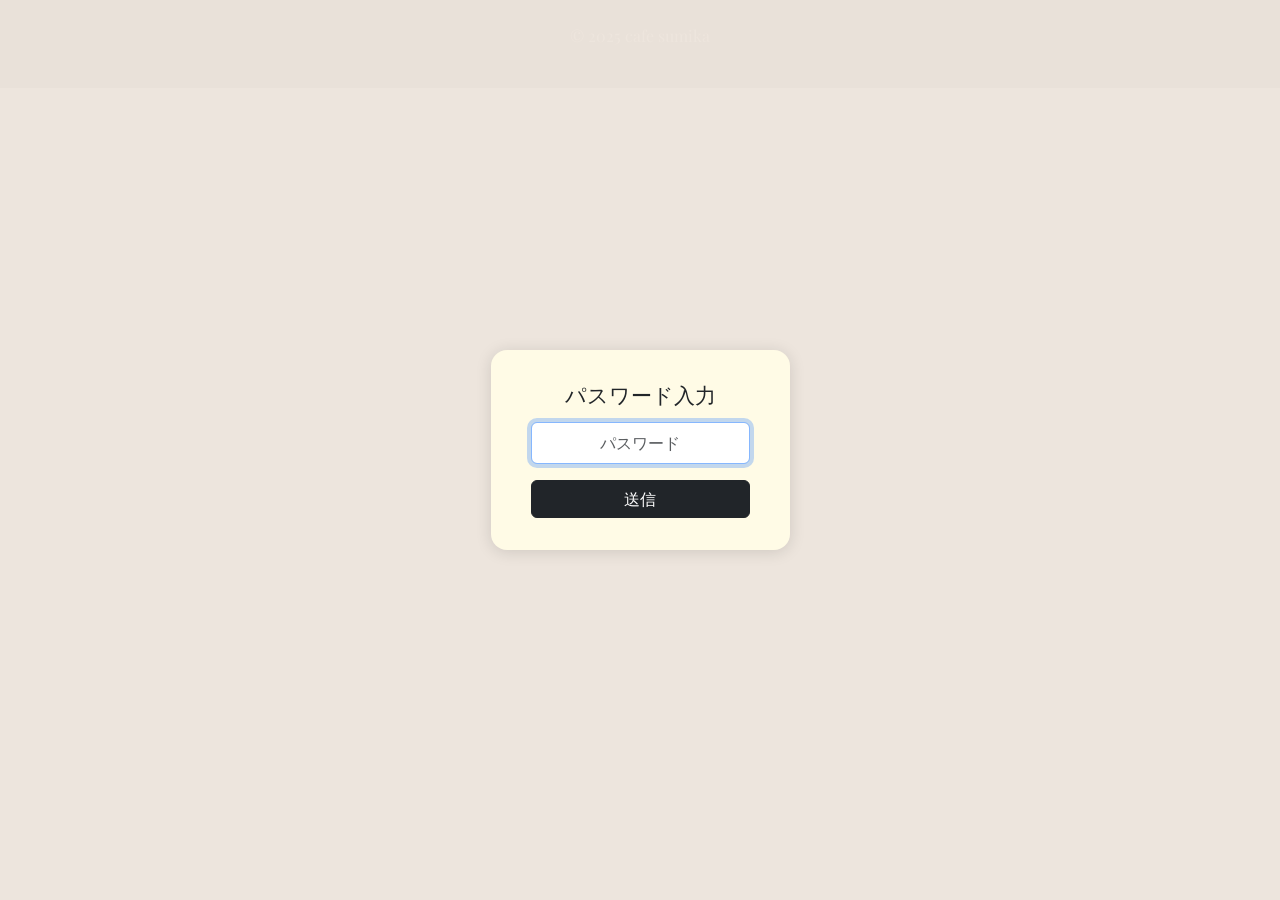
==== index.html @ b7f005e5 "deactivate avoiding search engine" ====
<!DOCTYPE html>
<html lang="ja">

<head>
  <!-- 検索インデックスしない -->
  <!--<meta name="robots" content="noindex">-->
  <!-- Google tag (gtag.js) -->
  <script async src="https://www.googletagmanager.com/gtag/js?id=G-H12CPT8LZV"></script>
  <script>
    window.dataLayer = window.dataLayer || [];
    function gtag() { dataLayer.push(arguments); }
    gtag('js', new Date());
    gtag('config', 'G-H12CPT8LZV');
  </script>
  <meta charset="UTF-8" />
  <meta name="viewport" content="width=device-width, initial-scale=1" />
  <meta http-equiv="Cache-Control" content="no-cache, no-store, must-revalidate" />
  <meta http-equiv="Pragma" content="no-cache" />
  <meta http-equiv="Expires" content="0" />

  <title>cafe sumika</title>
  <link rel="icon" type="image/png" href="images/icon.png">

  <!-- Google Fonts (クラシックなフォントに変更) -->
  <link href="https://fonts.googleapis.com/css2?family=Playfair+Display:wght@400;700&display=swap" rel="stylesheet">

  <!-- Bootstrap CSS -->
  <link href="https://cdn.jsdelivr.net/npm/bootstrap@5.3.2/dist/css/bootstrap.min.css" rel="stylesheet">

  <!-- 自作スタイル -->
  <link href="css/style.css" rel="stylesheet">
</head>

<body>
  <div id="password-overlay"
    style="position:fixed;z-index:9999;inset:0;background:rgba(237,229,221,0.98);display:flex;align-items:center;justify-content:center;">
    <form id="password-form"
      style="background:#fffbe6;border-radius:1rem;box-shadow:0 2px 16px #0002;padding:2rem 2.5rem;min-width:260px;">
      <h2 class="mb-3 text-center" style="font-size:1.3rem;">パスワード入力</h2>
      <input type="password" id="password-input" class="form-control mb-3" placeholder="パスワード" autocomplete="off"
        style="text-align:center;">
      <button type="submit" class="btn btn-dark w-100">送信</button>
      <div id="password-error" class="text-danger mt-2 text-center" style="display:none;font-size:0.95em;">パスワードが違います
      </div>
    </form>
  </div>
  <!-- ハンバーガーメニュー -->
  <div class="menu-overlay" id="menu-overlay"></div>

  <div id="hamburger-menu">
    <button id="menu-toggle">☰</button>
    <nav id="side-menu">
      <ul>
        <li><a href="#" onclick="showPage('home-page'); closeMenu();">ホーム</a></li>
        <li><a href="#" onclick="showPage('about-page'); closeMenu();">こだわり</a></li>
        <li><a href="#" onclick="showPage('menu-page'); closeMenu();">メニュー</a></li>
        <li><a href="#" onclick="showPage('notice-page'); closeMenu();">お知らせ・営業日</a></li>
        <li><a href="https://www.instagram.com/cafe_sumika/" target="_blank">
            Instagram <img src="https://upload.wikimedia.org/wikipedia/commons/a/a5/Instagram_icon.png" alt="Instagram"
              style="width: 28px; height: 28px; vertical-align: middle;"></a></li>
      </ul>
    </nav>
  </div>
  <!-- メインコンテンツ -->
  <main class="container-fluid p-0 mt-0">
    <div id="home-page" class="page">
      <!-- ヒーローセクション -->
      <!--<section id="hero" class="hero-section"
          style="background-image: url('images/top.png'); background-size: cover; background-position: center; height: 60vh; color: white;">-->
      <section id="hero" class="hero-section">
        <div class="bg-slide" id="bg1"></div>
        <div class="bg-slide" id="bg2"></div>
        <div class="hero-text text-center d-flex justify-content-center align-items-center h-100">
          <div>
            <h1 style="font-size: 42px; font-family: 'Montserrat', 'Playfair Display', serif; letter-spacing: 0.1em;">
              cafe sumika</h1>
          </div>
        </div>
      </section>
      <section class="custom-text-section">
        <p class="custom-paragraph">
          たまごソムリエが厳選した<br>
          産直の安心・安全なたまごの販売<br>
        </p>
        <p class="custom-paragraph">
          また食べたくなるスイーツと<br>
          美味しい珈琲<br>
          ホット安らぐひとときを<br>
        </p>
      </section>

      <!-- カフェについてセクション -->
      <section class="about-cafe" style="padding-bottom:20px;">
        <div>
          <div class="text-center position-relative">
            <div class="menu-img-wrapper position-relative d-inline-block w-100" style="max-width: 100%;">
              <a href="#" onclick="showPage('about-page');">
                <img src="images/kodawari.JPG"
                  style="width: 320px; height: 320px; object-fit: cover; border-radius:1rem;">
                <span class="menu-label position-absolute top-50 start-50 translate-middle text-white px-4">
                  当店のこだわり
                </span>
              </a>
            </div>
          </div>
      </section>
      <!-- メニューセクション -->
      <section style="padding-bottom:20px;">
        <div>
          <div class="text-center position-relative">
            <div class="menu-img-wrapper position-relative d-inline-block w-100" style="max-width: 100%;">
              <a href="#" onclick="showPage('menu-page');">
                <img src="images/menu.JPG" style="width: 320px; height: 320px; object-fit: cover; border-radius:1rem;">
                <span class="menu-label position-absolute top-50 start-50 translate-middle text-white px-4">
                  ご提供メニュー
                </span>
              </a>
            </div>
          </div>
      </section>
      <!-- 営業日時セクション -->
      <section style="padding-bottom:20px;">
        <div>
          <div class="text-center position-relative">
            <div class="menu-img-wrapper position-relative d-inline-block w-100" style="max-width: 100%;">
              <a href="#" onclick="showPage('notice-page');">
                <img src="images/opening.JPG"
                  style="width: 320px; height: 320px; object-fit: cover; border-radius:1rem;">
                <span class="menu-label position-absolute top-50 start-50 translate-middle text-white px-4">
                  営業日について
                </span>
              </a>
            </div>
          </div>
      </section>

      <!-- アクセスセクション -->
      <section id="access" class="text-center" style="background: #ede5dd; padding: 2.5rem 0 2.5rem 0;">
        <h2>Cafe sumika</h2><br />
        <p>八千代市吉橋で美味しいたまごに出会えるカフェ</p><br />
        <p>金曜日、土曜日　11:00-16:00 営業</p><br />
        <p>千葉県八千代氏吉橋西ノ台２１４６<br />
          東葉高速鉄道　八千代緑が丘駅　バス8分</p>
        <div style="max-width: 700px; margin: 0 auto; padding: 0 1rem;">
          <iframe
            src="https://www.google.com/maps/embed?pb=!1m18!1m12!1m3!1d18318.344184970876!2d140.0678352283345!3d35.744503516588374!2m3!1f0!2f0!3f0!3m2!1i1024!2i768!4f13.1!3m3!1m2!1s0x60227f002c425c11%3A0xbcd20022a1a3d447!2scafe%20sumika!5e0!3m2!1sja!2sjp!4v1753572636562!5m2!1sja!2sjp"
            width="100%" height="300" style="border:0; border-radius: 1rem;" allowfullscreen="" loading="lazy"></iframe>
        </div>
      </section>
    </div>

    <div id="about-page" class="page">
      <!-- カフェについてセクション -->
      <section id="about" class="text-center position-relative mb-0" style="
          color:white;
          position: relative;
          background: url('images/about_bg.png') center center/cover no-repeat, #2d211a;
          width: 100vw;
          margin-left: 50%;
          transform: translateX(-50%);
          margin-top:0;margin-bottom:0;padding-top:3%;padding-bottom:2.5%;
          box-shadow: 0 4px 24px rgba(0,0,0,0.10);
          overflow: hidden;
        ">
        <!-- オーバーレイ -->
        <div style="
          position:absolute;
          inset:0;
          background:rgba(45,33,26,0.8);
          z-index:0;
          pointer-events:none;
        "></div>
        <div class="container position-relative" style="z-index:1;">
          <h2 style="margin-top:15px;margin-bottom:30px;">当店のこだわり</h2>
          <p>産地直送のこだわりの卵を選んでおります</p>
          <p>珈琲に合うとっておきのスイーツのご提供、</p>
          <p>卵の販売も行っております</p>
          <img src="images/egg.JPG" alt="こだわりイメージ"
            style="max-width:320px;width:90%;margin-bottom:1.5rem;display:block;margin-left:auto;margin-right:auto;">
          <p>ワイングラスでリッチな雰囲気を味わえる</p>
          <p>珍しいメニューもございます</p>
          <img src="images/wine.jpeg" alt="こだわりイメージ"
            style="max-width:320px;width:90%;margin-bottom:1.5rem;display:block;margin-left:auto;margin-right:auto;">
          <p>オリジナルのグラスにもこだわっております</p>
          <p>是非カフェでの癒しの体験を</p>
          <img src="images/glass.jpg" alt="こだわりイメージ"
            style="max-width:320px;width:90%;margin-bottom:1.5rem;display:block;margin-left:auto;margin-right:auto;">
        </div>
      </section>
    </div>

    <div id="menu-page" class="page">
      <!-- メニューセクション -->
      <section id="menu">
        <!-- 情報アイコン（画面右上固定） -->
        <button id="menu-info-btn" class="btn btn-outline-secondary info-button" title="メニューのご案内">
          ！
        </button>

        <!-- ポップアップ内容 -->
        <div id="menu-info-popup" class="card shadow-sm position-absolute p-3"
          style="display: none; top: 50px; right: 10px; width: 260px; z-index: 11;">
          <div class="card-body p-2">
            <p class="mb-0 text-muted" style="font-size: 0.9em;">
              メニューは季節や仕入れ状況により変更となる場合があります。ご了承ください。
            </p>
            <button id="popup-close-btn" class="btn btn-sm btn-outline-secondary mt-2 w-100">閉じる</button>
          </div>
        </div>
        <div id="menu-container"></div>
      </section>

    </div>
    <div id="notice-page" class="page">
      <!-- お知らせセクション -->
      <section id="notice" class="mb-0 position-relative" style="
          color:white;
          position: relative;
          background-color:#fdfaf6;
          width: 100vw;
          margin-left: 50%;
          transform: translateX(-50%);
          margin-top:0;margin-bottom:0;padding-top:3%;padding-bottom:2.5%;
          box-shadow: 0 4px 24px rgba(0,0,0,0.10);
        ">
        <!-- オーバーレイ -->

        <div class="container position-relative">
          <h2 class="text-center" style="margin-top:15px;margin:30px 0px 10px 0px;color:#212529;">お知らせ</h2>
          <!-- Instagram -->
          <div style="text-align: center;">
            <p style="margin-top: 20px; display: inline-flex; align-items: center; gap: 10px;color:#212529;">
              Instagramで最新のお知らせをチェック
              <a href="https://www.instagram.com/cafe_sumika/" target="_blank">
                <img src="https://upload.wikimedia.org/wikipedia/commons/a/a5/Instagram_icon.png" alt="Instagram"
                  style="width: 28px; height: 28px; vertical-align: middle;">
              </a>
            </p>
          </div>
          <ul id="notices" class="list-group" style="background: transparent;"></ul>
        </div>
        <div class="container position-relative" style="padding-top:50px; padding-bottom:100px;">
          <h4 class="text-center" style="margin: 20px 0px;color:#212529;">今後の営業予定</h4>
          <p id="next-day" class="text-center text-muted" style="color:#212529!important;">計算中...</p>
          <ul id="upcoming-days" class="list-group mx-auto p-0"
            style="max-width: 500px; border: none; background: transparent; color:white;"></ul>
        </div>
      </section>
    </div>
  </main>

  <!-- フッター -->
  <footer class="text-center py-4" style="background-color: #3e2723; color: white;">
    <p>&copy; 2025 cafe sumika</p>
  </footer>

  <!-- スクリプト -->
  <script src="https://cdn.jsdelivr.net/npm/@supabase/supabase-js@2"></script>
  <script>
    async function fetchData() {
      const supabaseUrl = 'https://cvsmppnkdrizgatuayke.supabase.co';
      const supabaseKey = 'eyJhbGciOiJIUzI1NiIsInR5cCI6IkpXVCJ9.eyJpc3MiOiJzdXBhYmFzZSIsInJlZiI6ImN2c21wcG5rZHJpemdhdHVheWtlIiwicm9sZSI6ImFub24iLCJpYXQiOjE3NTY3MDMzNjYsImV4cCI6MjA3MjI3OTM2Nn0.f749GIM3SNZ4mGgtvJyvAiBQXjYtiiXomon6g7bjiP8';
      const { createClient } = supabase;
      const supabaseClient = createClient(supabaseUrl, supabaseKey);
      const [menuRes, openingRes, noticeRes] = await Promise.all([
        supabaseClient.from('menu_items').select('*').order('category', { ascending: true }),
        supabaseClient.from('opening_days').select('*').order('date', { ascending: true }),
        supabaseClient.from('notices').select('*').order('date', { ascending: false }),
      ]);

      const menu = menuRes.data ?? [];
      const openings = openingRes.data ?? [];
      const notices = noticeRes.data ?? [];
      //ハンバーガーアイコン制御
      const menuToggle = document.getElementById('menu-toggle');
      const sideMenu = document.getElementById('side-menu');
      const menuOverlay = document.getElementById('menu-overlay');

      menuToggle.addEventListener('click', () => {
        sideMenu.classList.add('active');
        menuOverlay.classList.add('active');
      });

      menuOverlay.addEventListener('click', closeMenu);

      function closeMenu() {
        sideMenu.classList.remove('active');
        menuOverlay.classList.remove('active');
      }

      // 営業日描画
      const now = new Date();
      const todayStart = new Date(now);
      todayStart.setHours(0, 0, 0, 0); // 今日0時にリセット

      const next = openings.find(obj => {
        const entryDate = new Date(obj.date);
        entryDate.setHours(0, 0, 0, 0); // 日付だけ比較
        return entryDate >= todayStart;
      });

      if (next) {
        const nextDate = new Date(next.date);
        nextDate.setHours(0, 0, 0, 0);

        const dayNames = ['日', '月', '火', '水', '木', '金', '土'];
        const label = (nextDate.getTime() === todayStart.getTime()) ? '今日' : nextDate.toLocaleDateString('ja-JP');
        document.getElementById('next-day').textContent =
          `次の営業日は ${label}（${dayNames[nextDate.getDay()]}）です`;
      } else {
        document.getElementById('next-day').textContent = '次の営業日は未定です';
      }

      const upcomingList = document.getElementById('upcoming-days');
      if (upcomingList) {
        upcomingList.innerHTML = '';

        const upcoming = openings
          .map(obj => ({
            date: new Date(obj.date),
            start: obj.start_time.split(":")[0] + ":" + obj.start_time.split(":")[1],
            end: obj.end_time.split(":")[0] + ":" + obj.end_time.split(":")[1]
          }))
          .filter(entry => {
            // 日付だけで比較（時刻は無視）する場合
            const today = new Date();
            today.setHours(0, 0, 0, 0); // 今日の0時に設定
            const entryDate = new Date(entry.date);
            entryDate.setHours(0, 0, 0, 0);
            return entryDate >= today;
          })
          .slice(0, 8);

        if (upcoming.length === 0) {
          const li = document.createElement('li');
          li.className = 'list-group-item border-0 bg-light text-center rounded shadow-sm my-2';
          li.textContent = '今後の営業日は未定です';
          upcomingList.appendChild(li);
        } else {
          upcoming.forEach(entry => {
            const li = document.createElement('li');
            li.className = 'list-group-item d-flex align-items-center justify-content-between border-0 bg-white rounded shadow-sm my-1 px-2 py-1';
            li.innerHTML = `
        <div>
          <span style="font-weight:bold;font-size:1em;width:50px;">
            ${entry.date.toLocaleDateString('ja-JP')}
            <span class="text-secondary" style="font-size:0.9em;">（${['日', '月', '火', '水', '木', '金', '土'][entry.date.getDay()]}）</span>
          </span>
        </div>
        <span class="badge rounded-pill bg-warning text-dark px-2 py-1" style="font-size:0.95em; letter-spacing:0.03em;">
          ${entry.start}〜${entry.end}
        </span>
      `;
            upcomingList.appendChild(li);
          });
        }
      }

      // お知らせ描画
      const noticeList = document.getElementById('notices');
      notices.forEach(n => {
        const li = document.createElement('li');
        li.className = 'list-group-item';
        li.textContent = `${n.date} - ${n.message}`;
        noticeList.appendChild(li);
      });

      //メニュー描画
      const categoryOrder = [
        "Menu",
        "コーヒー",
        "カフェラテ",
        "ホットティー",
        "アイスティー",
        "キッズドリンク",
        "その他"
      ];
      const grouped = {};

      // カテゴリーごとにグループ化
      menu.forEach(item => {
        const category = item.category || "未分類";
        if (!grouped[category]) grouped[category] = [];
        grouped[category].push(item);
      });

      // 各カテゴリ内で並び順をソート
      for (const category in grouped) {
        grouped[category].sort((a, b) => {
          const aOrder = a.order ?? 9999;
          const bOrder = b.order ?? 9999;
          return aOrder - bOrder;
        });
      }

      const container = document.getElementById('menu-container');

      // 表示順にソート（存在しないカテゴリーは最後に）
      const sortedCategories = [...categoryOrder, ...Object.keys(grouped).filter(c => !categoryOrder.includes(c))];

      sortedCategories.forEach(category => {
        if (!grouped[category]) return;

        const section = document.createElement('section');
        section.className = 'menu-section';

        const title = document.createElement('h2');
        title.textContent = category;
        section.appendChild(title);

        const itemsWrap = document.createElement('div');
        itemsWrap.className = 'menu-items';

        grouped[category].forEach(item => {
          const itemDiv = document.createElement('div');
          itemDiv.className = 'menu-item';


          if (item.image) {
            const img = document.createElement('img');
            img.src = item.image;
            img.alt = item.name;

            // 画像が存在しなかったときに sample.png に切り替え
            img.onerror = function () {
              this.onerror = null; // 無限ループ防止
              this.src = 'images/sample.png';
            };
            itemDiv.appendChild(img);
          }

          const name = document.createElement('h3');
          name.textContent = item.name;
          itemDiv.appendChild(name);

          if (item.description) {
            const desc = document.createElement('p');
            desc.textContent = item.description;
            itemDiv.appendChild(desc);
          }

          itemsWrap.appendChild(itemDiv);
        });

        section.appendChild(itemsWrap);
        container.appendChild(section);
      });
      showPage('home-page');
    }
    function showPage(pageId) {
      document.querySelectorAll('.page').forEach(page => {
        page.style.display = 'none';
      });
      const target = document.getElementById(pageId);
      if (target) {
        target.style.display = 'block';
        window.scrollTo(0, 0);
      }
    }

    function closeMenu() {
      document.getElementById('side-menu').classList.remove('active');
      document.getElementById('menu-overlay').classList.remove('active');
    }
    fetchData();
    document.addEventListener("DOMContentLoaded", () => {
      const bg1 = document.getElementById("bg1");
      const bg2 = document.getElementById("bg2");

      const images = [
        "images/top_1.JPG",
        "images/top_2.JPG",
        "images/top_3.JPG",
        "images/top_4.JPG",
        "images/top_5.JPG",
        "images/top_6.JPG"
      ];

      let currentIndex = 0;
      let showingBg1 = true;

      // 初期表示
      bg1.style.backgroundImage = `url(${images[currentIndex]})`;
      bg1.classList.add("active");

      setInterval(() => {
        currentIndex = (currentIndex + 1) % images.length;
        const nextImage = images[currentIndex];

        if (showingBg1) {
          bg2.style.backgroundImage = `url(${nextImage})`;
          bg2.classList.add("active");
          bg1.classList.remove("active");
        } else {
          bg1.style.backgroundImage = `url(${nextImage})`;
          bg1.classList.add("active");
          bg2.classList.remove("active");
        }

        showingBg1 = !showingBg1;
      }, 4000);
    });

    //Infoボタン制御
    document.addEventListener('DOMContentLoaded', function () {
      const infoBtn = document.getElementById('menu-info-btn');
      const popup = document.getElementById('menu-info-popup');
      const closeBtn = document.getElementById('popup-close-btn');

      infoBtn.addEventListener('click', function () {
        popup.style.display = popup.style.display === 'none' ? 'block' : 'none';
      });

      closeBtn.addEventListener('click', function () {
        popup.style.display = 'none';
      });

      // 他のどこかをクリックしたら閉じる（任意）
      document.addEventListener('click', function (e) {
        if (!popup.contains(e.target) && !infoBtn.contains(e.target)) {
          popup.style.display = 'none';
        }
      });
    });
  </script>

  <!-- 追加：スマホ用のヒーローセクション調整CSS -->
  <style>
    @media (max-width: 767px) {
      #hero.hero-section {
        height: 28vh !important;
        /* 縦を短く */
        background-position: center 30%;
        /* 上下を少しカット */
      }

      .hero-title {
        font-size: 1.3rem !important;
        /* スマホ時は小さめで1行に */
        letter-spacing: 0.02em;
        white-space: nowrap;
      }
    }
  </style>
  <style>
    @media (min-width: 768px) {
      #menu .row.justify-content-center {
        flex-wrap: nowrap !important;
        overflow-x: visible !important;
      }

      #menu .col-4 {
        max-width: 33.3333%;
        flex: 0 0 33.3333%;
      }

      #menu .menu-img-wrapper {
        max-width: 320px !important;
        margin-left: auto;
        margin-right: auto;
      }

      #menu .menu-img {
        width: 100% !important;
        max-width: 320px !important;
      }
    }

    @media (max-width: 767px) {
      #menu .row.justify-content-center {
        flex-wrap: wrap !important;
      }

      #menu .col-4 {
        max-width: 100%;
        flex: 0 0 100%;
      }

      #menu .menu-img-wrapper {
        max-width: 80vw !important;
      }

      #menu .menu-img {
        width: 80vw !important;
        max-width: 500px !important;
      }
    }
  </style>

  <script>
    // パスワード保護

    document.addEventListener('DOMContentLoaded', function () {
      const overlay = document.getElementById('password-overlay');
      const form = document.getElementById('password-form');
      const input = document.getElementById('password-input');
      const error = document.getElementById('password-error');
      form.addEventListener('submit', function (e) {
        e.preventDefault();
        if (input.value === 'sumika') {
          overlay.style.display = 'none';
          document.body.style.overflow = '';
        } else {
          error.style.display = 'block';
          input.value = '';
          input.focus();
        }
      });
      input.focus();
      document.body.style.overflow = 'hidden';
    });
    document.addEventListener('DOMContentLoaded', function () {
      const overlay = document.getElementById('password-overlay');
      const form = document.getElementById('password-form');
      const input = document.getElementById('password-input');
      const error = document.getElementById('password-error');
      const hamburger = document.getElementById('hamburger-menu'); // ← 追加

      // 初期状態でハンバーガー非表示
      hamburger.style.display = 'none';

      form.addEventListener('submit', function (e) {
        e.preventDefault();
        if (input.value === 'sumika') {
          overlay.style.display = 'none';
          document.body.style.overflow = '';
          hamburger.style.display = 'block'; // ← パスワードが正しいとき表示
          window.scrollTo(0, 0); // ページトップへスクロール
        } else {
          error.style.display = 'block';
          input.value = '';
          input.focus();
        }
      });

      input.focus();
      document.body.style.overflow = 'hidden';
    });
  </script>
</body>

</html>
---- css/style.css ----
body {
  font-family: 'Montserrat', 'Playfair Display', serif;
  background-color: #fdfaf6;
}

header {
  background-color: #6f4e37;
  color: white;
  padding: 1rem 0;
  text-align: center;
}

nav {
  background-color: #3e2723 !important;
}

nav ul {
  list-style: none;
  display: flex;
  flex-direction: column;
  justify-content: center;
  gap: 2rem;
  padding: 0;
  margin-top: 1rem;
}

nav a {
  color: white;
  text-decoration: none;
  font-weight: bold;
}

/* メニューページのお知らせアイコン */
.info-button {
  position: absolute;
  top: 20px;
  right: 15px;
  z-index: 10;
  background-color: #6f4e37;
  /* オレンジ系 */
  color: white;
  border: none;
  border-radius: 50%;
  width: 36px;
  height: 36px;
  font-weight: bold;
  font-size: 1.1em;
  line-height: 1;
  display: flex;
  align-items: center;
  justify-content: center;
  cursor: pointer;
  box-shadow: 0 2px 5px rgba(0, 0, 0, 0.2);
  transition: background-color 0.3s ease;
}

/* お知らせ関連 */

#notices {
  max-height: 200px;
  overflow-y: auto;
  padding-right: 0.5rem;
  margin-bottom: 1rem;
  background: transparent;
}

#notices .list-group-item {
  background-color: #fff;
  /* 明示的に設定（または transparent） */
  border: none;
}

/* スクロールバーを目立たせない（任意） */
#notices::-webkit-scrollbar {
  width: 6px;
}

#notices::-webkit-scrollbar-thumb {
  background-color: rgba(0, 0, 0, 0.2);
  border-radius: 3px;
}

/* パスワードオーバーレイ */
#password-overlay {
  position: fixed;
  z-index: 9999;
  inset: 0;
  background: rgba(237, 229, 221, 0.98);
  display: flex;
  align-items: center;
  justify-content: center;
}

#password-form {
  background: #fffbe6;
  border-radius: 1rem;
  padding: 2rem;
  box-shadow: 0 2px 16px rgba(0, 0, 0, 0.2);
  min-width: 260px;
}

#password-form h2 {
  font-size: 1.3rem;
  text-align: center;
}

#password-input {
  display: block;
  width: 100%;
  padding: 0.5rem;
  margin: 1rem 0;
  text-align: center;
}

#password-error {
  display: none;
  color: red;
  text-align: center;
}

/* ヒーローセクション */
.hero-section {
  position: relative;
  height: 60vh;
  overflow: hidden;
}

.bg-slide {
  position: absolute;
  inset: 0;
  background-size: cover;
  background-position: center;
  transition: opacity 1.5s ease-in-out;
  z-index: 0;
  opacity: 0;
}

.bg-slide.active {
  opacity: 1;
}

.hero-text {
  position: relative;
  z-index: 1;
  color: white;
}

/* レスポンシブ */
@media (max-width: 767px) {
  #hero.hero-section {
    height: 28vh;
    background-position: center 30%;
  }

  .hero-title {
    font-size: 1.3rem;
    white-space: nowrap;
  }
}

/* 汎用ページクラス */
.page {
  display: none;
}

/* カテゴリ見出し */
.drink-category {
  display: flex;
  align-items: center;
  gap: 0.5rem;
  font-size: 1.2rem;
  font-weight: bold;
  margin-top: 2rem;
  justify-content: center;
}

.drink-category .icon {
  width: 50px;
  margin-top: 5.5px;
}

.content .icon {
  padding-left: 5px;
  width: 20%;
  height: 20%;
}

/* セクション画像 */
.section-image {
  text-align: center;
  margin: 2rem 0 1rem;
}

.section-image img {
  max-width: 320px;
  width: 90%;
  border-radius: 1rem;
}

.section-image h2 {
  margin-top: 1rem;
}


/* ハンバーガーメニュー */
#hamburger-menu {
  position: fixed;
  top: 1rem;
  left: 1rem;
  z-index: 10001;
}

#menu-toggle {
  background: #3e2723;
  color: white;
  border: none;
  font-size: 1.5rem;
  padding: 0.5rem 0.75rem;
  border-radius: 4px;
}

#side-menu {
  position: fixed;
  top: 0;
  left: -250px;
  width: 250px;
  height: 100%;
  background: #fffbe6;
  padding: 2rem 1rem;
  transition: left 0.3s ease;
  z-index: 10002;
}

.side-menu ul {
  list-style: none;
  padding: 0;
  margin: 0;
}

.side-menu li {
  display: block;
  /* 横並び防止 */
  margin-bottom: 10px;
  /* 必要に応じて余白 */
}

#side-menu a {
  text-decoration: none;
  color: white;
  font-size: 1.2rem;
  font-weight: bold;
}

/* ハンバーガーメニューオーバーレイ */

.menu-overlay {
  position: fixed;
  inset: 0;
  background: rgba(0, 0, 0, 0.4);
  z-index: 10000;
  display: none;
}

.menu-overlay.active {
  display: block;
}

#side-menu.active {
  left: 0;
}

.custom-text-section {
  align-items: center;
  height: 450px;
  /* 高さを調整可能 */
  padding: 2rem 0;
}

.custom-paragraph {
  text-align: center;
  /* 中央揃え */
  line-height: 3;
  /* 行間を2倍にする（適宜調整） */
  margin-top: 3em;
  margin-bottom: 3em;
  white-space: normal;
  /* pre-wrapを使わず */
  font-family: 'Montserrat', 'Playfair Display', serif;
}

/*商品メニュー*/
#menu-container {
  max-width: 1000px;
  margin: 0 auto;
  /* 中央に寄せる */
  padding: 40px 20px;
}

.menu-section {
  margin-bottom: 60px;
}

.menu-section h2 {
  font-size: 28px;
  border-bottom: 2px solid #ccc;
  padding-bottom: 10px;
  margin-bottom: 30px;
  text-align: center;
  /* 中央揃え */
}

.menu-items {
  display: flex;
  flex-wrap: wrap;
  gap: 20px;
  justify-content: center;
}

.menu-item {
  width: 300px;
  border: none;
  border-radius: 8px;
  background: #fff;
  box-shadow: 0 0 5px rgba(0, 0, 0, 0.05);
  overflow: hidden;
  /* 角丸画像に対応 */
  display: flex;
  flex-direction: column;
  padding: 0;
  /* 余白削除 */
}

.menu-item img {
  width: 100%;
  height: 300px;
  object-fit: cover;
  border-top-left-radius: 8px;
  border-top-right-radius: 8px;
  display: block;
  /* 画像の下に余白が出ないように */
}

.menu-item h3 {
  font-size: 16px;
  margin: 20px 10px;
  text-align: center;
}

.menu-item .type {
  font-size: 14px;
  color: #888;
  margin: 0 10px 5px;
  text-align: center;
}

.menu-item p {
  font-size: 14px;
  color: #444;
  margin: 0 10px 20px;
  text-align: center;
}

/* 営業時間 */

#upcoming-days li>div span {
  display: inline-block;
  width: 100%;
  white-space: nowrap;
}

#upcoming-days li {
  display: flex;
  align-items: center;
  justify-content: space-between;
  /* 左右を引き離す */
}

#upcoming-days li>div {
  flex: 0 0 130px;
  /* 左：日付（固定幅） */
}

#upcoming-days li>span {
  flex: 0 0 120px;
  /* 右：ピル（固定幅） */
  text-align: center;
  white-space: nowrap;
}

/* 高さに合わせて自動調整（可変行間）したいなら、Clampを活用 */
@media (min-width: 768px) {
  .custom-paragraph {
    line-height: clamp(1.8, 5vh, 2.5);
    /* 表示高さによって行間が伸縮 */
  }
}
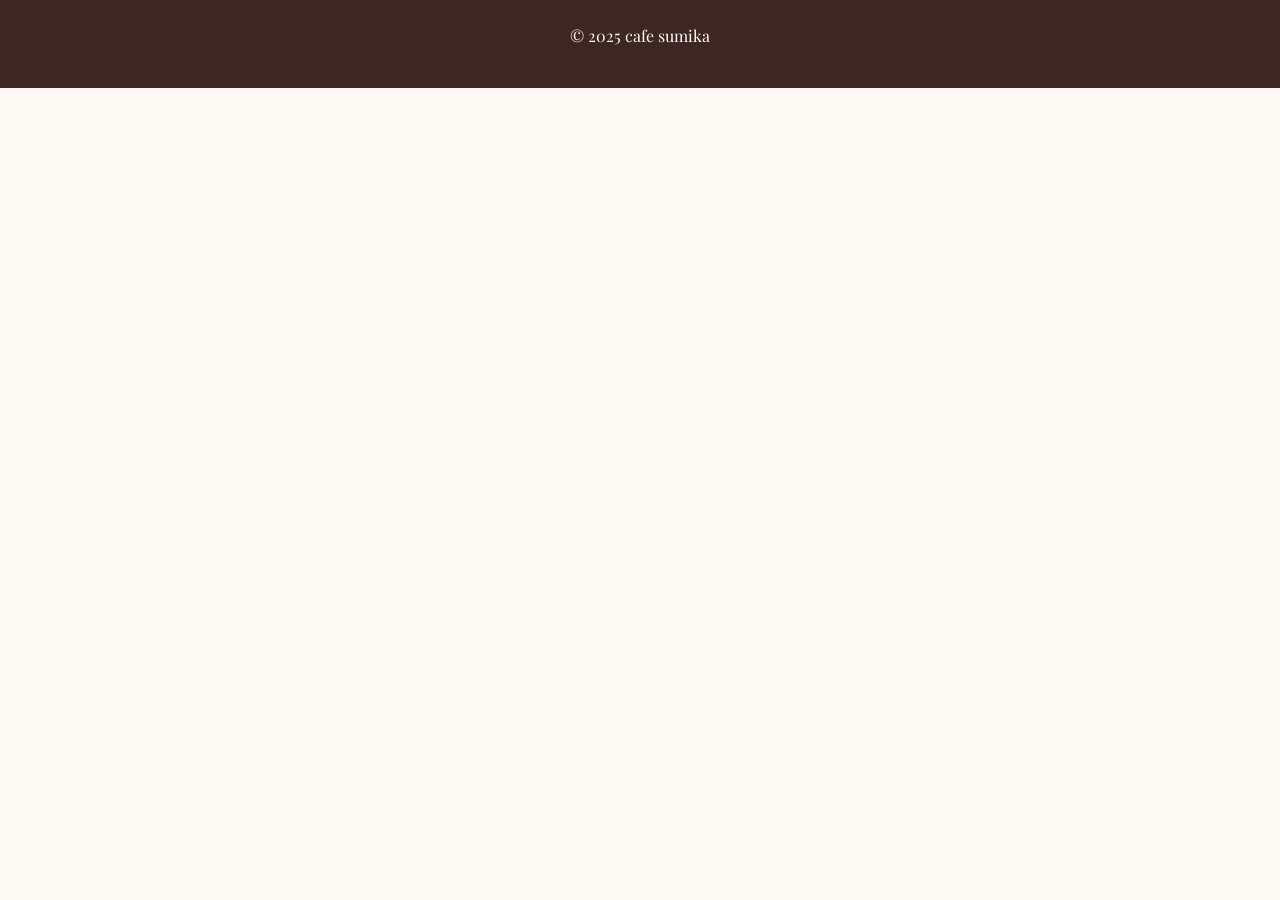
==== commit cfcc1e89: "deactivate password block" ====
--- a/index.html
+++ b/index.html
@@ -32,18 +32,20 @@
 </head>
 
 <body>
-  <div id="password-overlay"
-    style="position:fixed;z-index:9999;inset:0;background:rgba(237,229,221,0.98);display:flex;align-items:center;justify-content:center;">
-    <form id="password-form"
-      style="background:#fffbe6;border-radius:1rem;box-shadow:0 2px 16px #0002;padding:2rem 2.5rem;min-width:260px;">
-      <h2 class="mb-3 text-center" style="font-size:1.3rem;">パスワード入力</h2>
-      <input type="password" id="password-input" class="form-control mb-3" placeholder="パスワード" autocomplete="off"
-        style="text-align:center;">
-      <button type="submit" class="btn btn-dark w-100">送信</button>
-      <div id="password-error" class="text-danger mt-2 text-center" style="display:none;font-size:0.95em;">パスワードが違います
-      </div>
-    </form>
-  </div>
+  <!--
+    <div id="password-overlay"
+      style="position:fixed;z-index:9999;inset:0;background:rgba(237,229,221,0.98);display:flex;align-items:center;justify-content:center;">
+      <form id="password-form"
+        style="background:#fffbe6;border-radius:1rem;box-shadow:0 2px 16px #0002;padding:2rem 2.5rem;min-width:260px;">
+        <h2 class="mb-3 text-center" style="font-size:1.3rem;">パスワード入力</h2>
+        <input type="password" id="password-input" class="form-control mb-3" placeholder="パスワード" autocomplete="off"
+          style="text-align:center;">
+        <button type="submit" class="btn btn-dark w-100">送信</button>
+        <div id="password-error" class="text-danger mt-2 text-center" style="display:none;font-size:0.95em;">パスワードが違います
+        </div>
+      </form>
+    </div>
+  -->
   <!-- ハンバーガーメニュー -->
   <div class="menu-overlay" id="menu-overlay"></div>
 
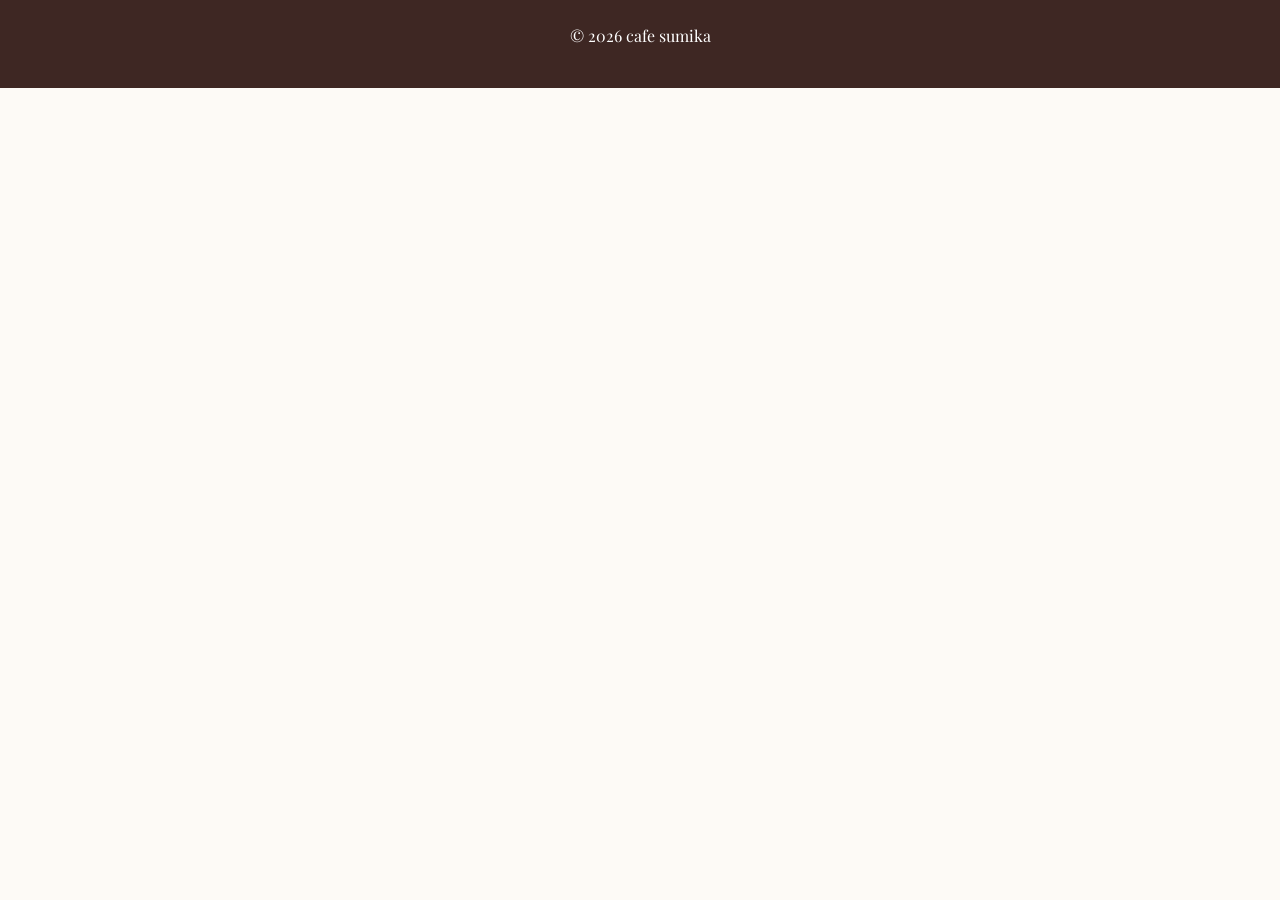
==== commit 577b4c96: "edit copy right" ====
--- a/index.html
+++ b/index.html
@@ -253,7 +253,7 @@
 
   <!-- フッター -->
   <footer class="text-center py-4" style="background-color: #3e2723; color: white;">
-    <p>&copy; 2025 cafe sumika</p>
+    <p>&copy; 2026 cafe sumika</p>
   </footer>
 
   <!-- スクリプト -->
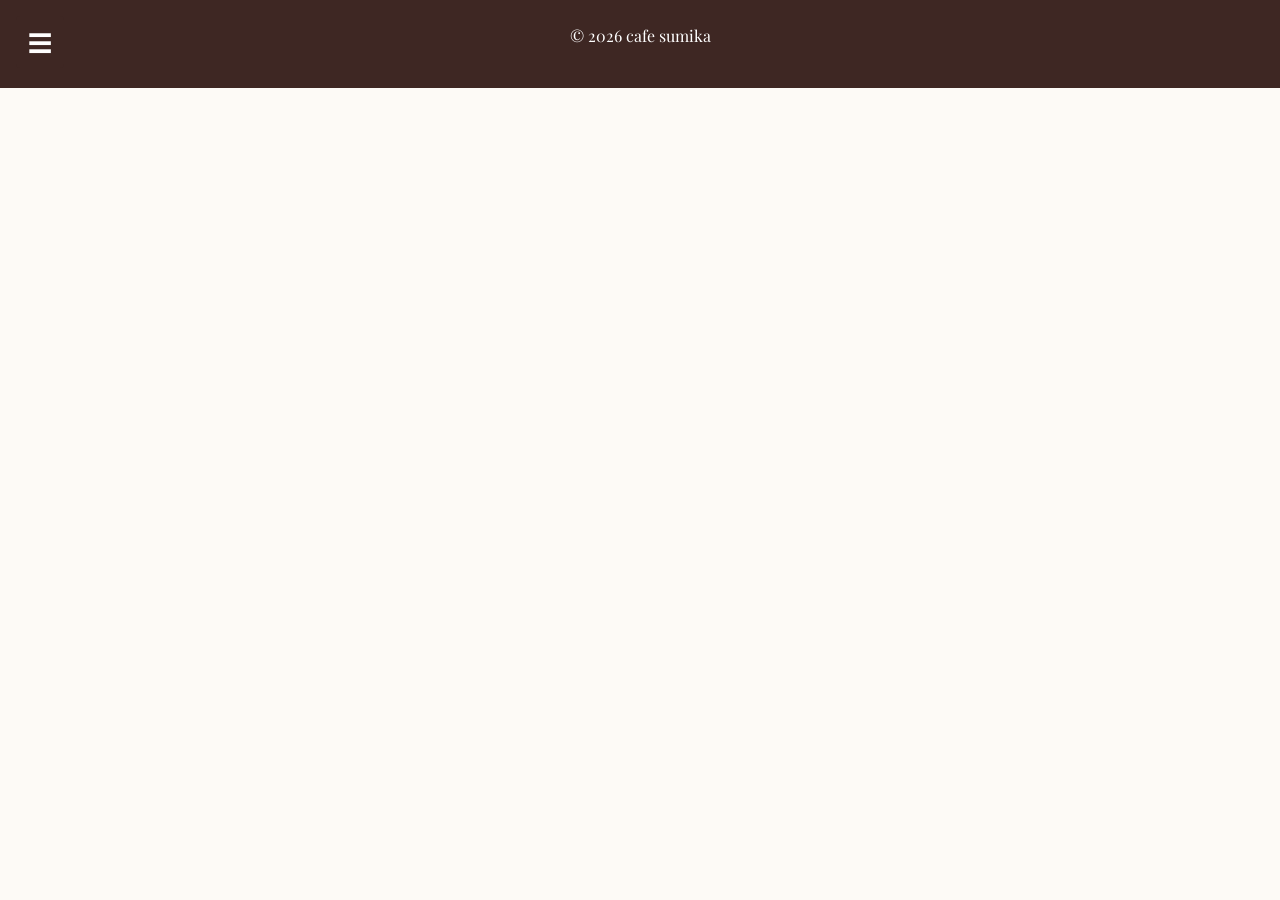
==== commit fe9ed32a: "deactivate password protection" ====
--- a/index.html
+++ b/index.html
@@ -17,6 +17,8 @@
   <meta http-equiv="Cache-Control" content="no-cache, no-store, must-revalidate" />
   <meta http-equiv="Pragma" content="no-cache" />
   <meta http-equiv="Expires" content="0" />
+  <meta name="description" content="cafe sumikaの情報をお届けするホームページです">
+
 
   <title>cafe sumika</title>
   <link rel="icon" type="image/png" href="images/icon.png">
@@ -32,20 +34,6 @@
 </head>
 
 <body>
-  <!--
-    <div id="password-overlay"
-      style="position:fixed;z-index:9999;inset:0;background:rgba(237,229,221,0.98);display:flex;align-items:center;justify-content:center;">
-      <form id="password-form"
-        style="background:#fffbe6;border-radius:1rem;box-shadow:0 2px 16px #0002;padding:2rem 2.5rem;min-width:260px;">
-        <h2 class="mb-3 text-center" style="font-size:1.3rem;">パスワード入力</h2>
-        <input type="password" id="password-input" class="form-control mb-3" placeholder="パスワード" autocomplete="off"
-          style="text-align:center;">
-        <button type="submit" class="btn btn-dark w-100">送信</button>
-        <div id="password-error" class="text-danger mt-2 text-center" style="display:none;font-size:0.95em;">パスワードが違います
-        </div>
-      </form>
-    </div>
-  -->
   <!-- ハンバーガーメニュー -->
   <div class="menu-overlay" id="menu-overlay"></div>
 
@@ -588,57 +576,6 @@
       }
     }
   </style>
-
-  <script>
-    // パスワード保護
-
-    document.addEventListener('DOMContentLoaded', function () {
-      const overlay = document.getElementById('password-overlay');
-      const form = document.getElementById('password-form');
-      const input = document.getElementById('password-input');
-      const error = document.getElementById('password-error');
-      form.addEventListener('submit', function (e) {
-        e.preventDefault();
-        if (input.value === 'sumika') {
-          overlay.style.display = 'none';
-          document.body.style.overflow = '';
-        } else {
-          error.style.display = 'block';
-          input.value = '';
-          input.focus();
-        }
-      });
-      input.focus();
-      document.body.style.overflow = 'hidden';
-    });
-    document.addEventListener('DOMContentLoaded', function () {
-      const overlay = document.getElementById('password-overlay');
-      const form = document.getElementById('password-form');
-      const input = document.getElementById('password-input');
-      const error = document.getElementById('password-error');
-      const hamburger = document.getElementById('hamburger-menu'); // ← 追加
-
-      // 初期状態でハンバーガー非表示
-      hamburger.style.display = 'none';
-
-      form.addEventListener('submit', function (e) {
-        e.preventDefault();
-        if (input.value === 'sumika') {
-          overlay.style.display = 'none';
-          document.body.style.overflow = '';
-          hamburger.style.display = 'block'; // ← パスワードが正しいとき表示
-          window.scrollTo(0, 0); // ページトップへスクロール
-        } else {
-          error.style.display = 'block';
-          input.value = '';
-          input.focus();
-        }
-      });
-
-      input.focus();
-      document.body.style.overflow = 'hidden';
-    });
-  </script>
 </body>
 
 </html>
